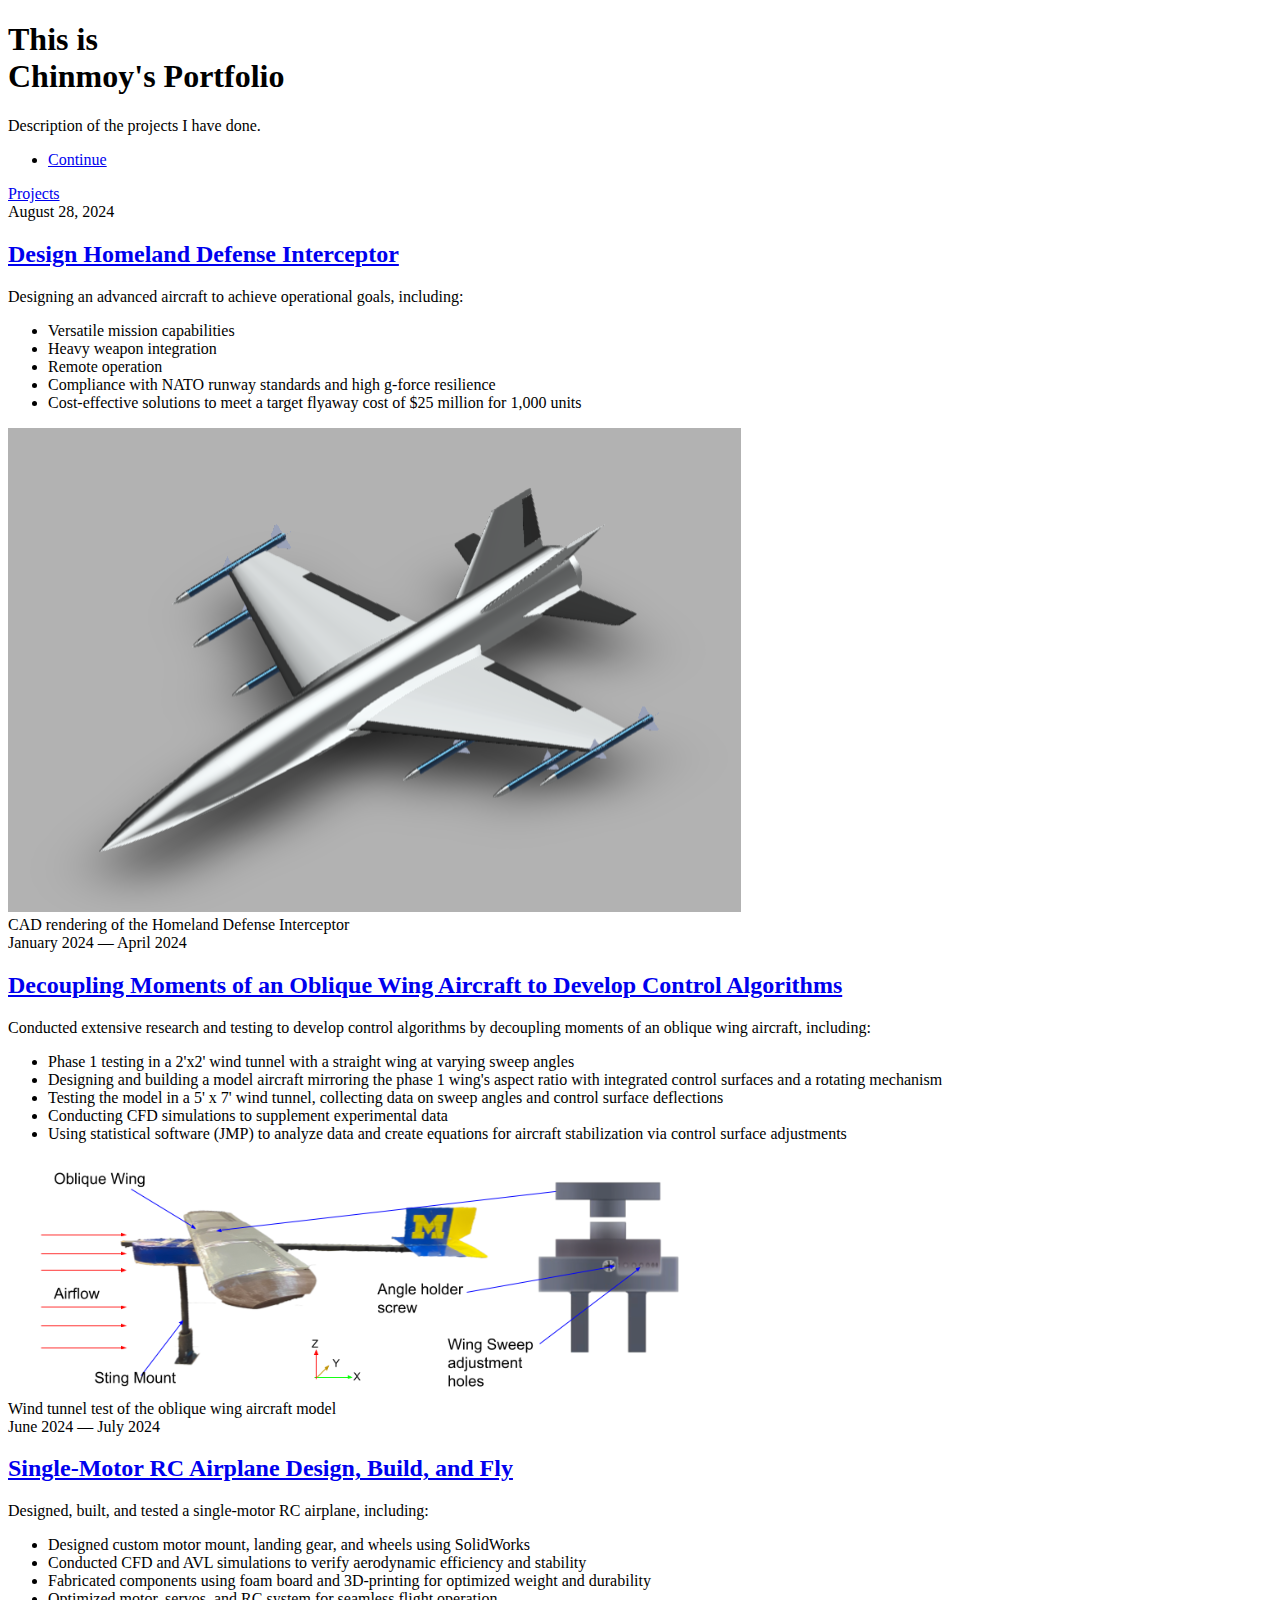
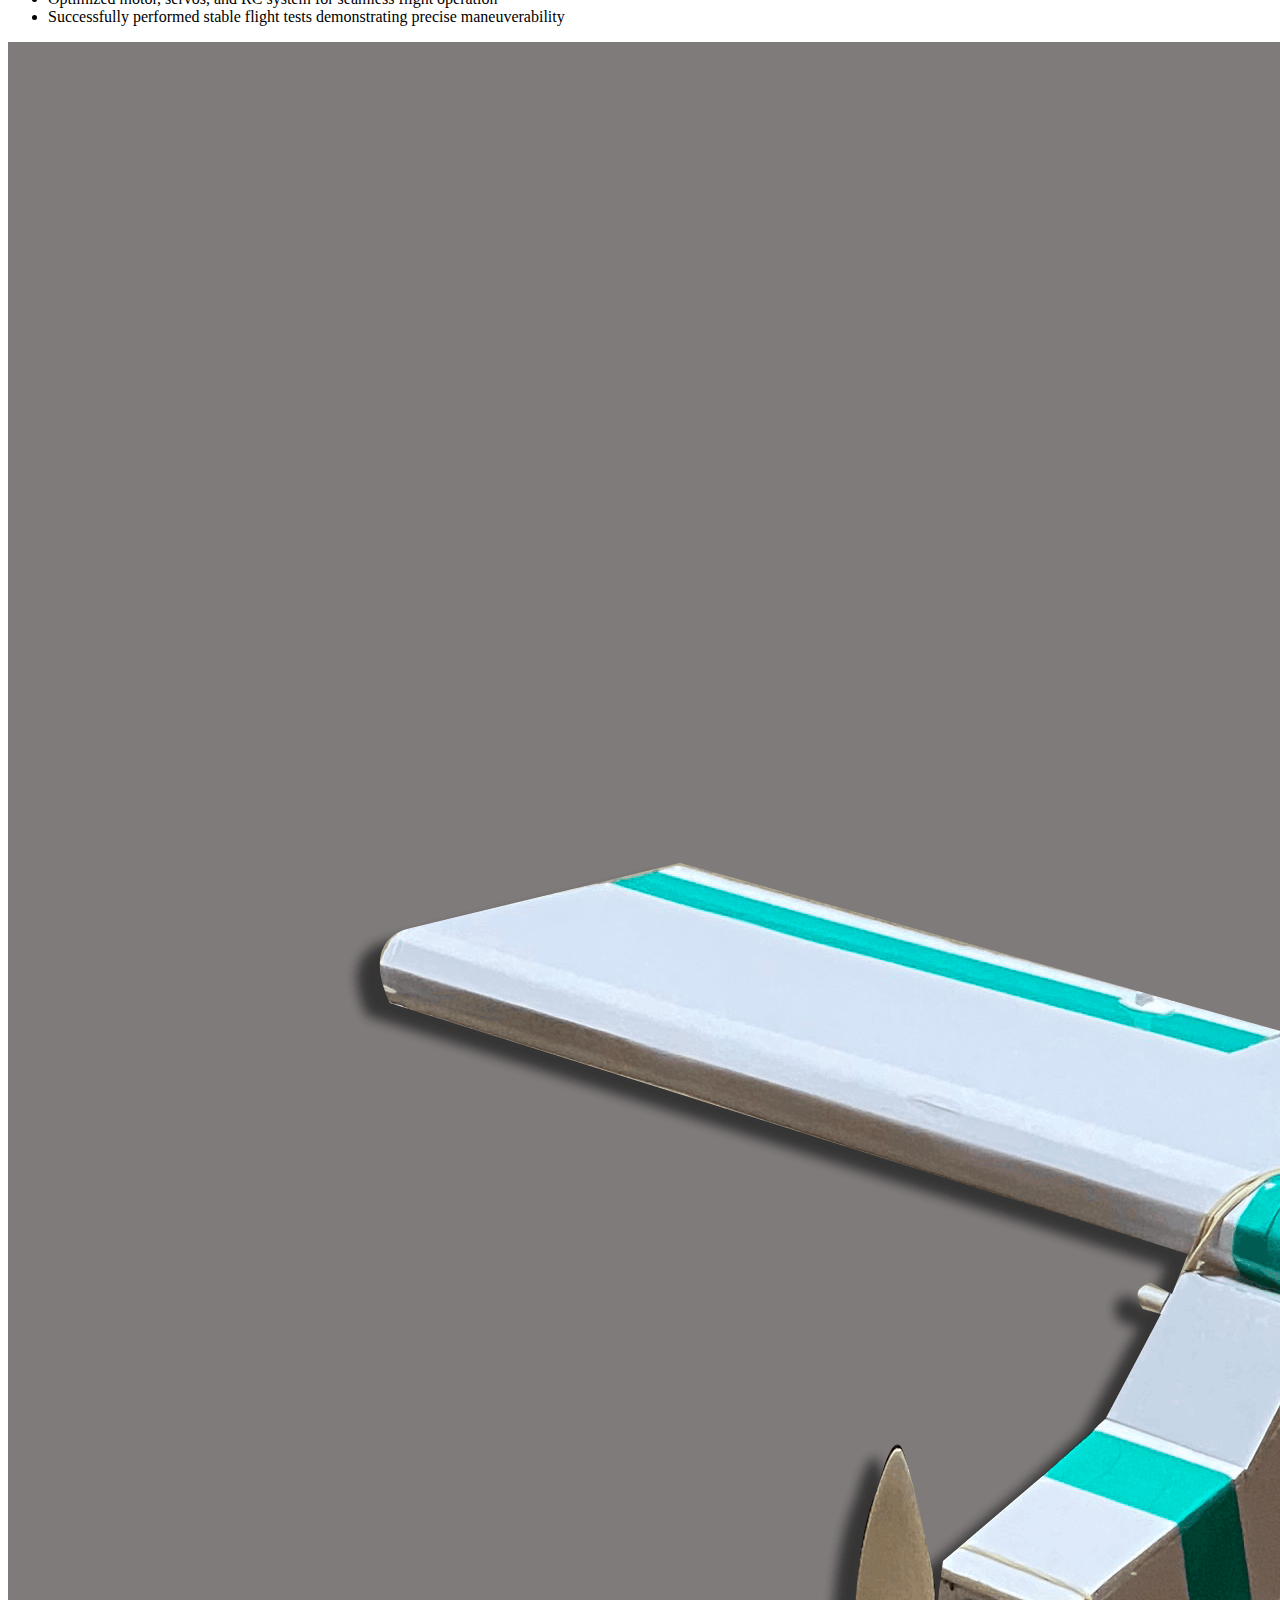
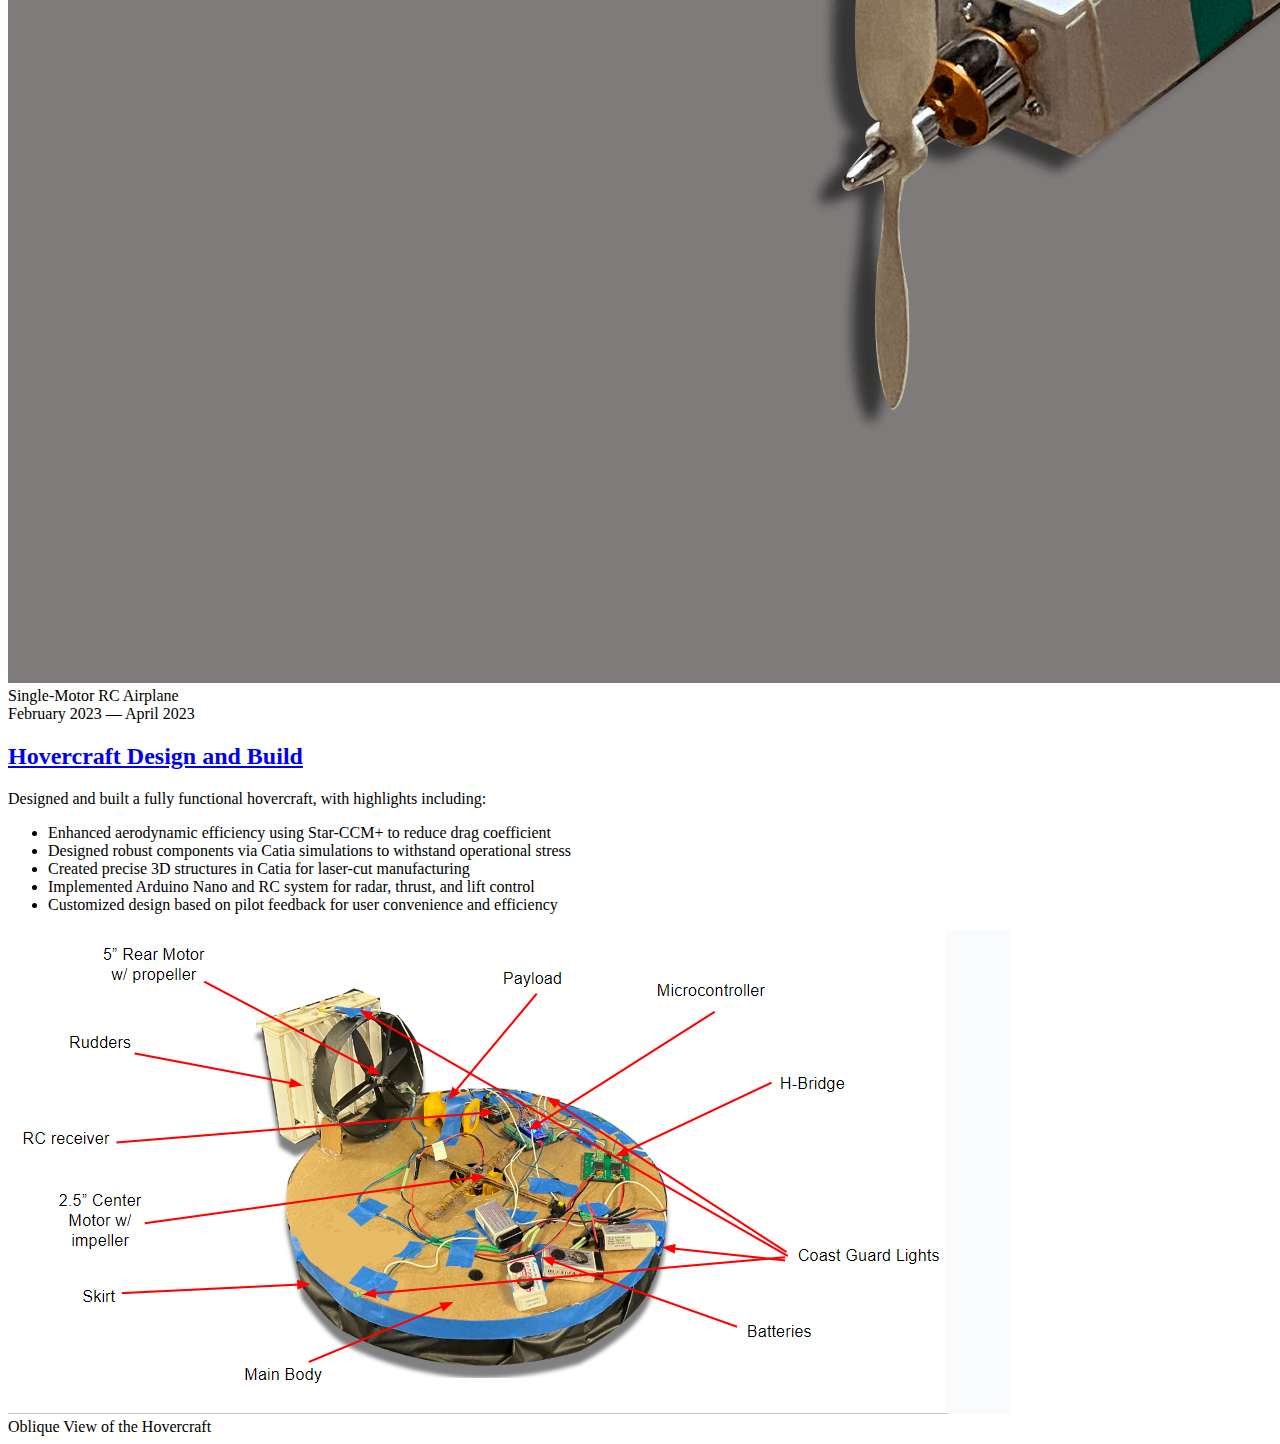
==== index.html @ 1a846a26 "Add files via upload" ====
<!DOCTYPE HTML>

<html>
	<head>
		<title>Massively by HTML5 UP</title>
		<meta charset="utf-8" />
		<meta name="viewport" content="width=device-width, initial-scale=1, user-scalable=no" />
		<link rel="stylesheet" href="assets/css/main.css" />
		<noscript><link rel="stylesheet" href="assets/css/noscript.css" /></noscript>
	</head>
	<body class="is-preload">

		<!-- Wrapper -->
			<div id="wrapper" class="fade-in">

				<!-- Intro -->
					<div id="intro">
						<h1>This is<br />
						Chinmoy's Portfolio</h1>
						<p>Description of the projects I have done.</p>
						<ul class="actions">
							<li><a href="#header" class="button icon solid solo fa-arrow-down scrolly">Continue</a></li>
						</ul>
					</div>

				<!-- Header -->
					<header id="header">
						<a href="index.html" class="logo">Projects</a>
					</header>

			

				<!-- Main -->
				<div id="main">

					<!-- Featured Post: Homeland Defense Interceptor -->
					<article class="post featured">
						<header class="major">
							<span class="date">August 28, 2024</span>
							<h2><a href="#">Design Homeland Defense Interceptor</a></h2>
							<p>
								Designing an advanced aircraft to achieve operational goals, including:
							</p>
							<ul>
								<li>Versatile mission capabilities</li>
								<li>Heavy weapon integration</li>
								<li>Remote operation</li>
								<li>Compliance with NATO runway standards and high g-force resilience</li>
								<li>Cost-effective solutions to meet a target flyaway cost of $25 million for 1,000 units</li>
							</ul>
						</header>
						<a href="#" class="image main"><img src="images/interceptor.png" alt="CAD of Homeland Defense Interceptor" /></a>
						<figcaption>CAD rendering of the Homeland Defense Interceptor</figcaption>
					</article>
				
					<!-- Featured Post: Decoupling Moments of an Oblique Wing Aircraft -->
					<article class="post featured">
						<header class="major">
							<span class="date">January 2024 — April 2024</span>
							<h2><a href="#">Decoupling Moments of an Oblique Wing Aircraft to Develop Control Algorithms</a></h2>
							<p>
								Conducted extensive research and testing to develop control algorithms by decoupling moments of an oblique wing aircraft, including:
							</p>
							<ul>
								<li>Phase 1 testing in a 2'x2' wind tunnel with a straight wing at varying sweep angles</li>
								<li>Designing and building a model aircraft mirroring the phase 1 wing's aspect ratio with integrated control surfaces and a rotating mechanism</li>
								<li>Testing the model in a 5' x 7' wind tunnel, collecting data on sweep angles and control surface deflections</li>
								<li>Conducting CFD simulations to supplement experimental data</li>
								<li>Using statistical software (JMP) to analyze data and create equations for aircraft stabilization via control surface adjustments</li>
							</ul>
						</header>
						<a href="#" class="image main"><img src="images/windtunnel.png" alt="Oblique Wing Aircraft Wind Tunnel Test" /></a>
						<figcaption>Wind tunnel test of the oblique wing aircraft model</figcaption>
					</article>
				
					<!-- Featured Post: Single-Motor RC Airplane -->
					<article class="post featured">
						<header class="major">
							<span class="date">June 2024 — July 2024</span>
							<h2><a href="#">Single-Motor RC Airplane Design, Build, and Fly</a></h2>
							<p>
								Designed, built, and tested a single-motor RC airplane, including:
							</p>
							<ul>
								<li>Designed custom motor mount, landing gear, and wheels using SolidWorks</li>
								<li>Conducted CFD and AVL simulations to verify aerodynamic efficiency and stability</li>
								<li>Fabricated components using foam board and 3D-printing for optimized weight and durability</li>
								<li>Optimized motor, servos, and RC system for seamless flight operation</li>
								<li>Successfully performed stable flight tests demonstrating precise maneuverability</li>
							</ul>
						</header>
						<a href="#" class="image main"><img src="images/rcairplane.png" alt="Single-Motor RC Airplane" /></a>
						<figcaption>Single-Motor RC Airplane </figcaption>
					</article>
				
					<!-- Featured Post: Hovercraft Design and Build -->
					<article class="post featured">
						<header class="major">
							<span class="date">February 2023 — April 2023</span>
							<h2><a href="#">Hovercraft Design and Build</a></h2>
							<p>
								Designed and built a fully functional hovercraft, with highlights including:
							</p>
							<ul>
								<li>Enhanced aerodynamic efficiency using Star-CCM+ to reduce drag coefficient</li>
								<li>Designed robust components via Catia simulations to withstand operational stress</li>
								<li>Created precise 3D structures in Catia for laser-cut manufacturing</li>
								<li>Implemented Arduino Nano and RC system for radar, thrust, and lift control</li>
								<li>Customized design based on pilot feedback for user convenience and efficiency</li>
							</ul>
						</header>
						<a href="#" class="image main"><img src="images/Hovercraft.png" alt="Hovercraft Design" /></a>
						<figcaption>Oblique View of the Hovercraft </figcaption>
					</article>
				
				</div>
				

						

		<!-- Scripts -->
			<script src="assets/js/jquery.min.js"></script>
			<script src="assets/js/jquery.scrollex.min.js"></script>
			<script src="assets/js/jquery.scrolly.min.js"></script>
			<script src="assets/js/browser.min.js"></script>
			<script src="assets/js/breakpoints.min.js"></script>
			<script src="assets/js/util.js"></script>
			<script src="assets/js/main.js"></script>

	</body>
</html>
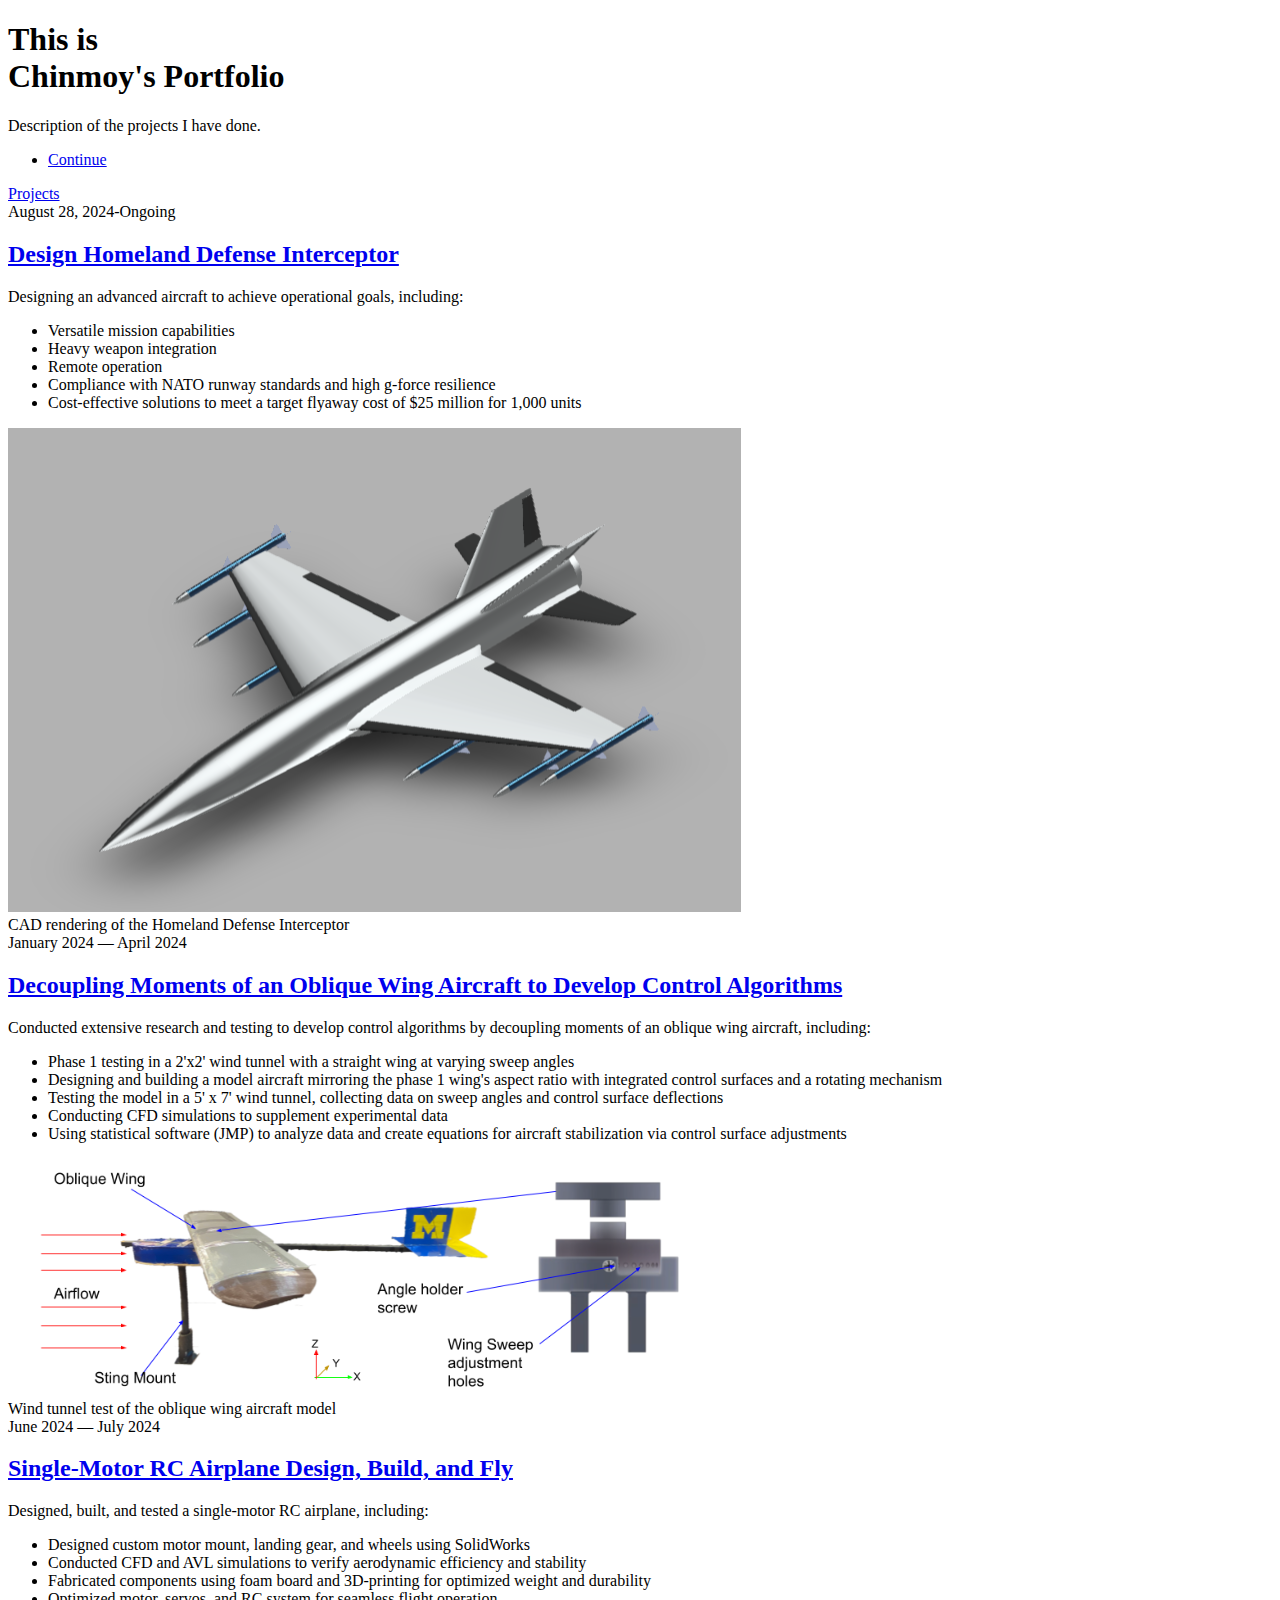
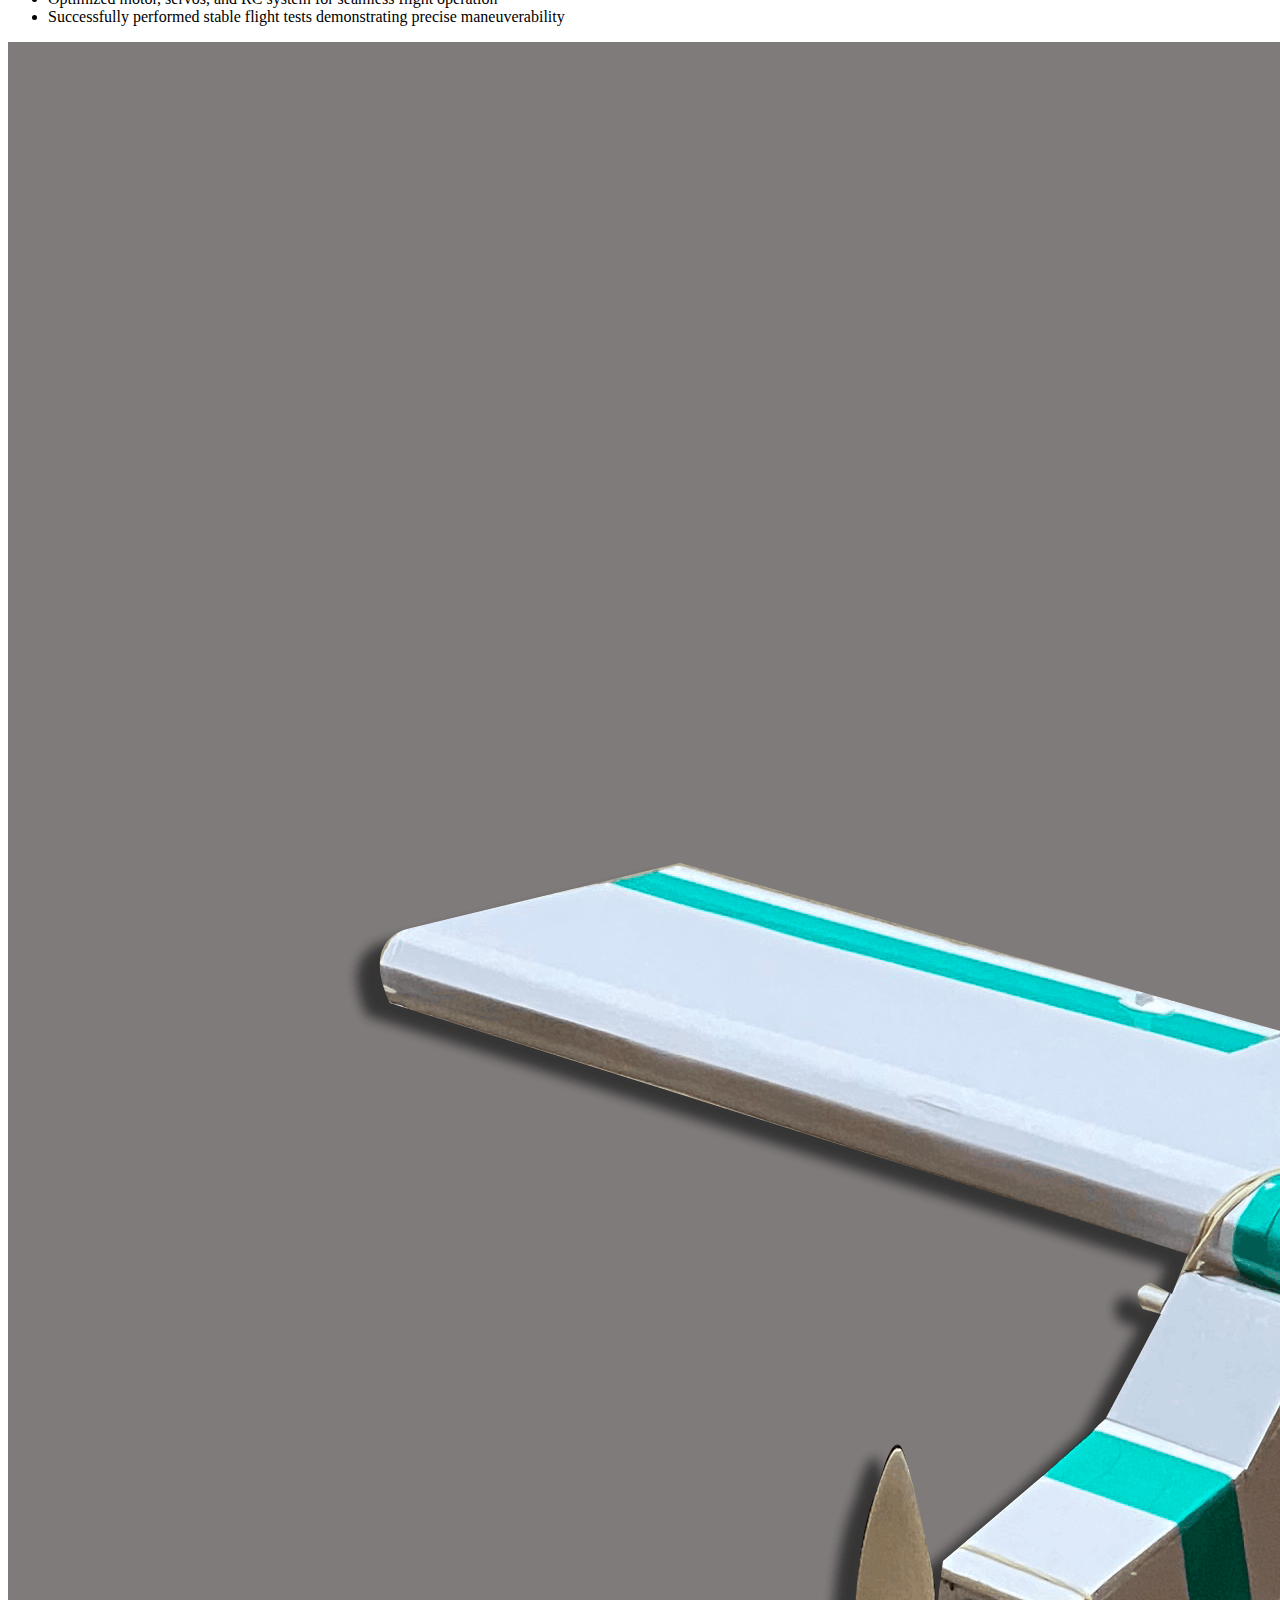
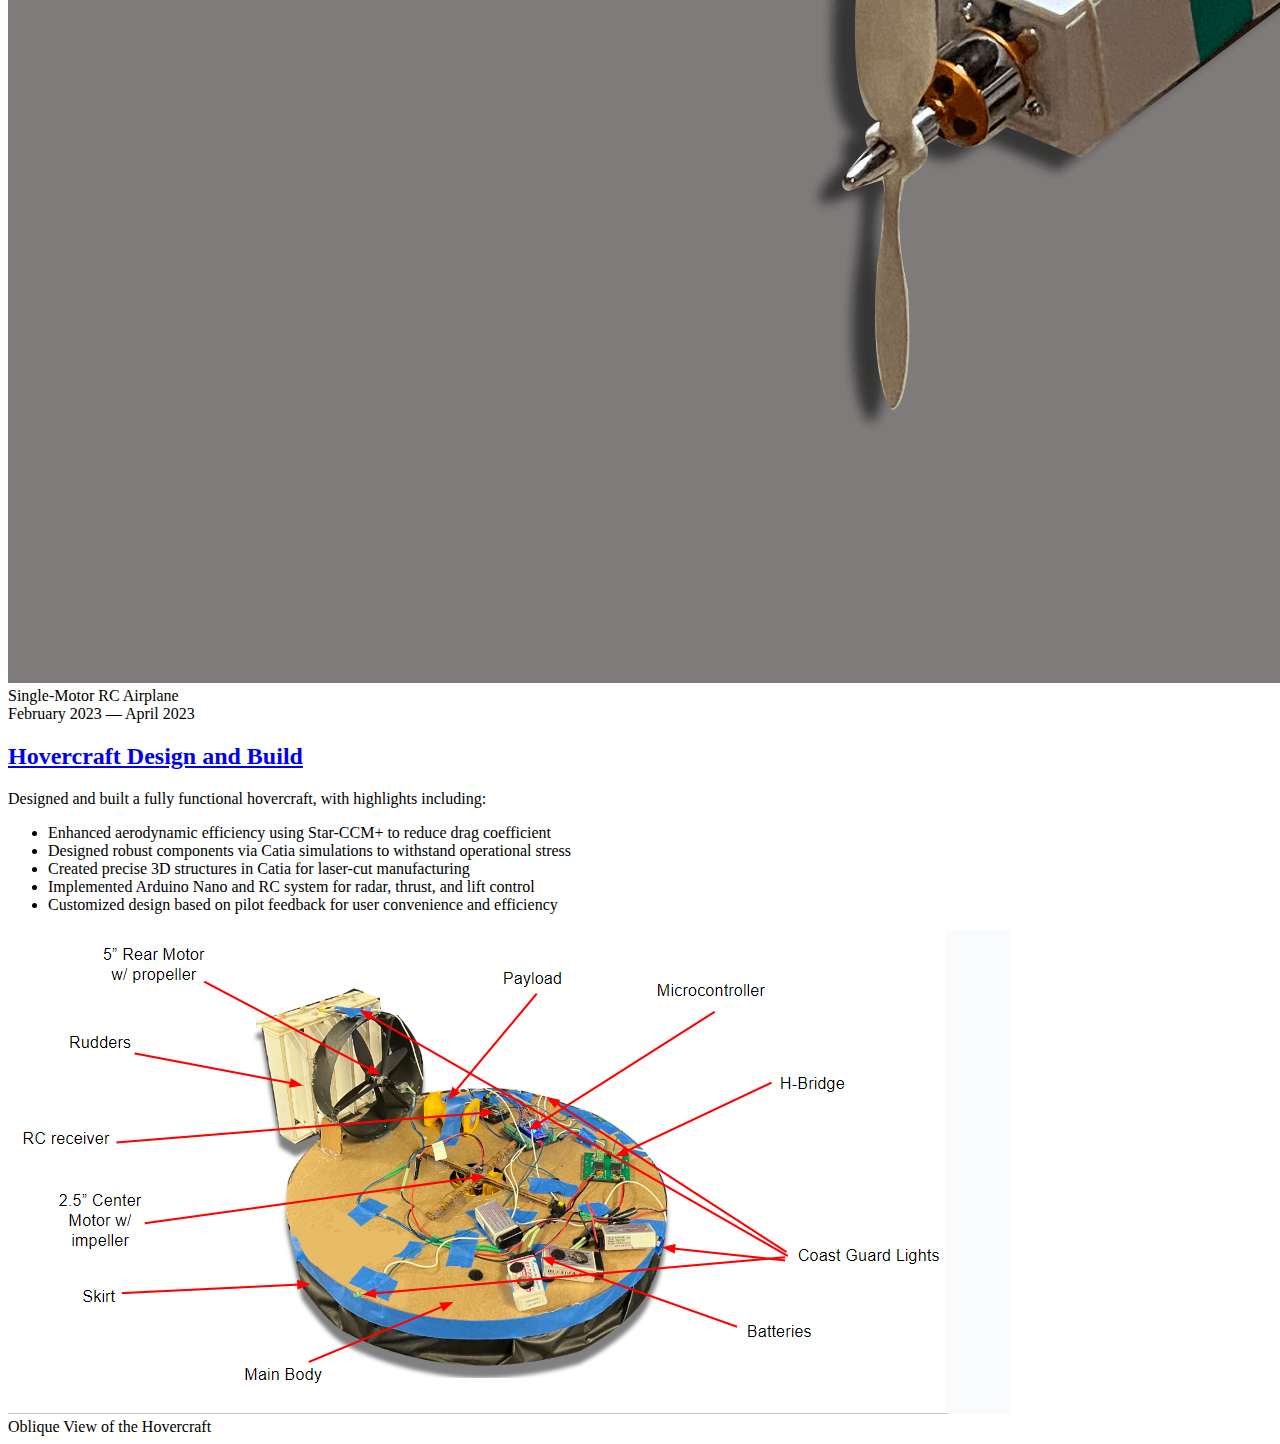
==== commit 9721e7b2: "Add files via upload" ====
--- a/index.html
+++ b/index.html
@@ -36,7 +36,7 @@
 					<!-- Featured Post: Homeland Defense Interceptor -->
 					<article class="post featured">
 						<header class="major">
-							<span class="date">August 28, 2024</span>
+							<span class="date">August 28, 2024-Ongoing</span>
 							<h2><a href="#">Design Homeland Defense Interceptor</a></h2>
 							<p>
 								Designing an advanced aircraft to achieve operational goals, including:
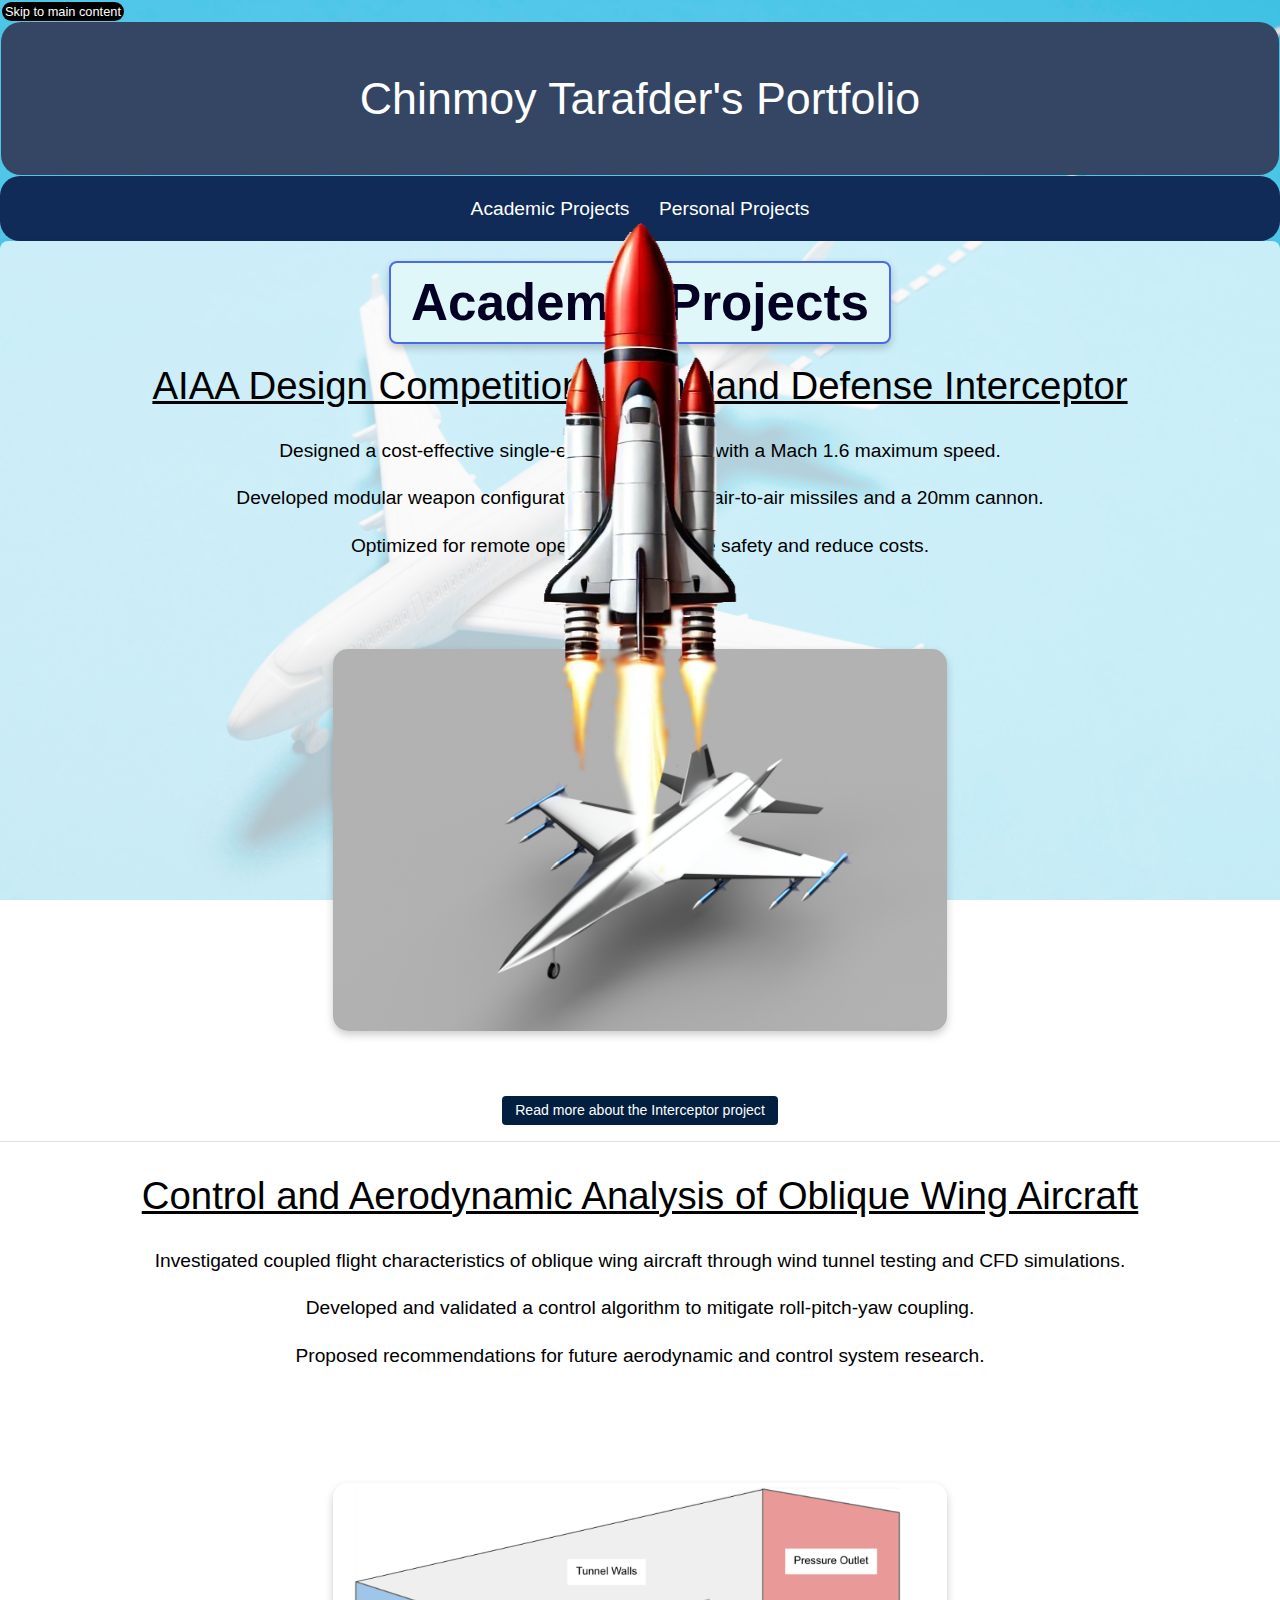
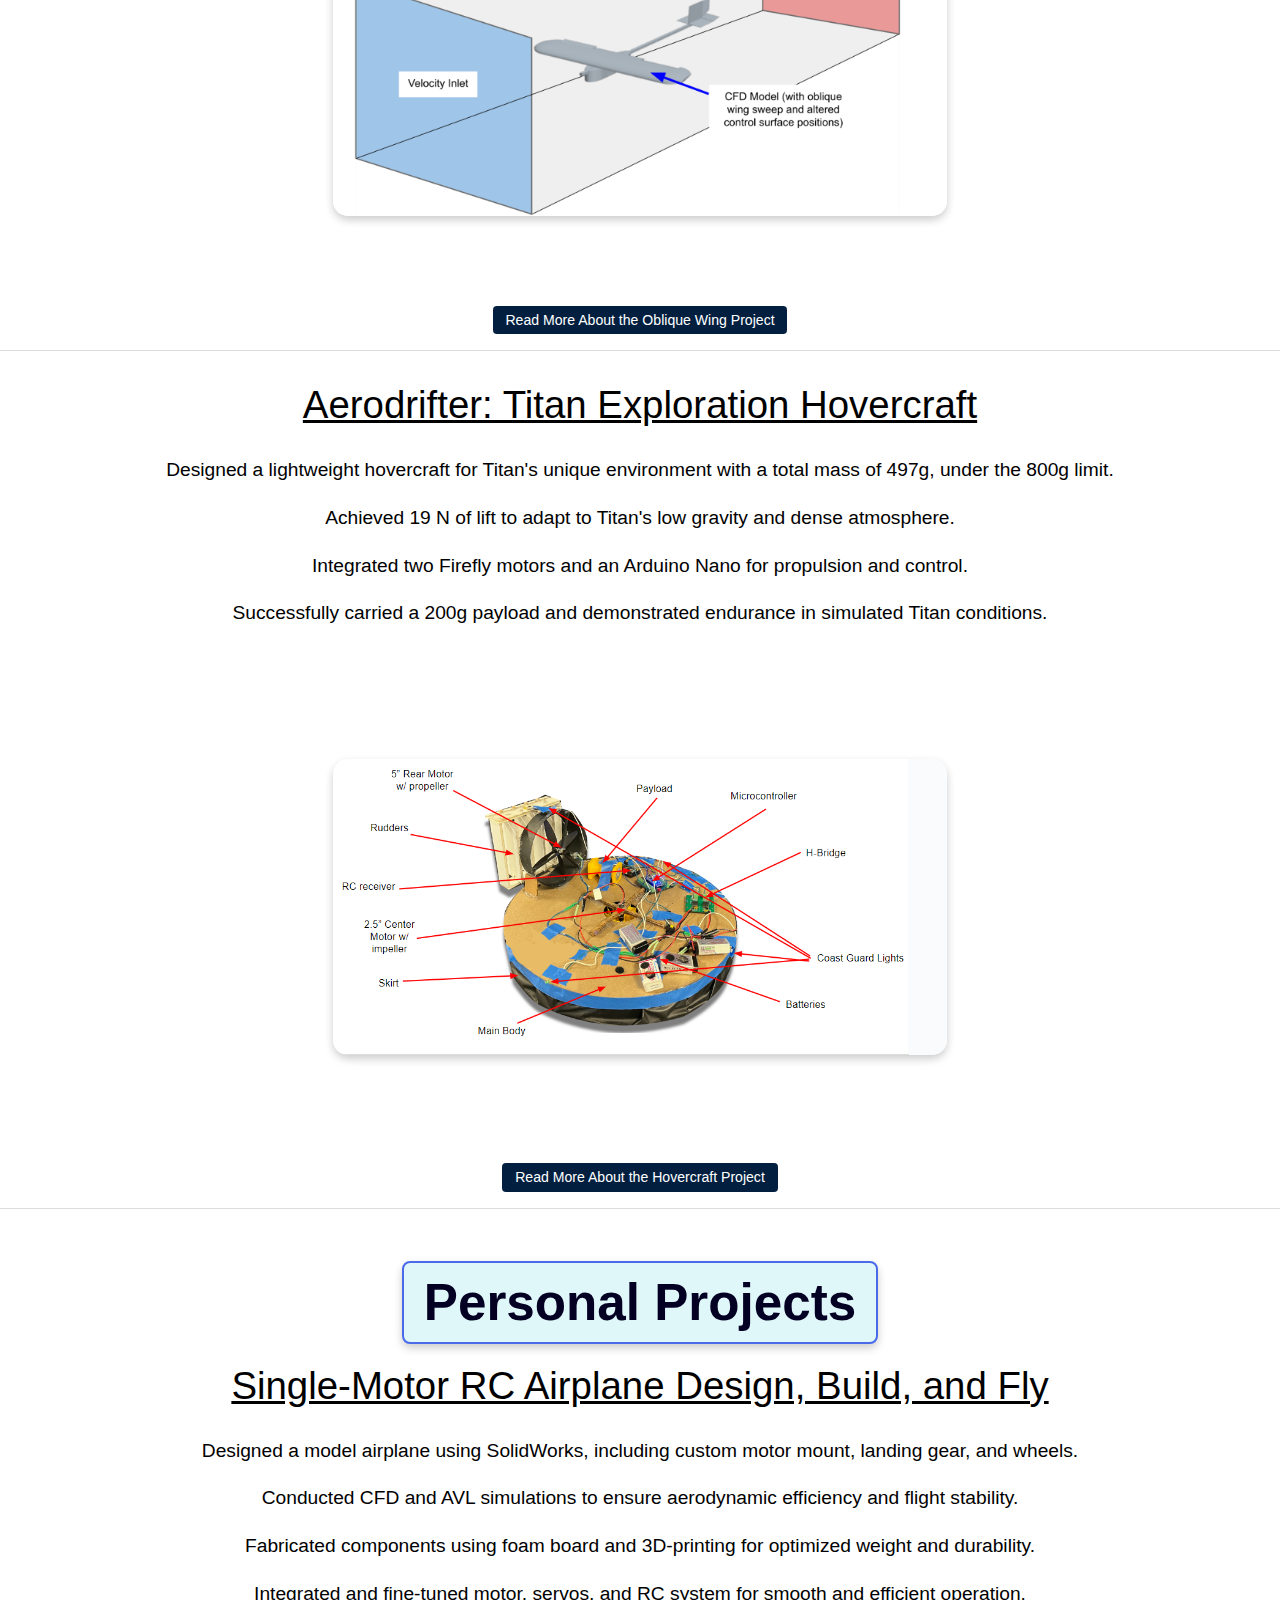
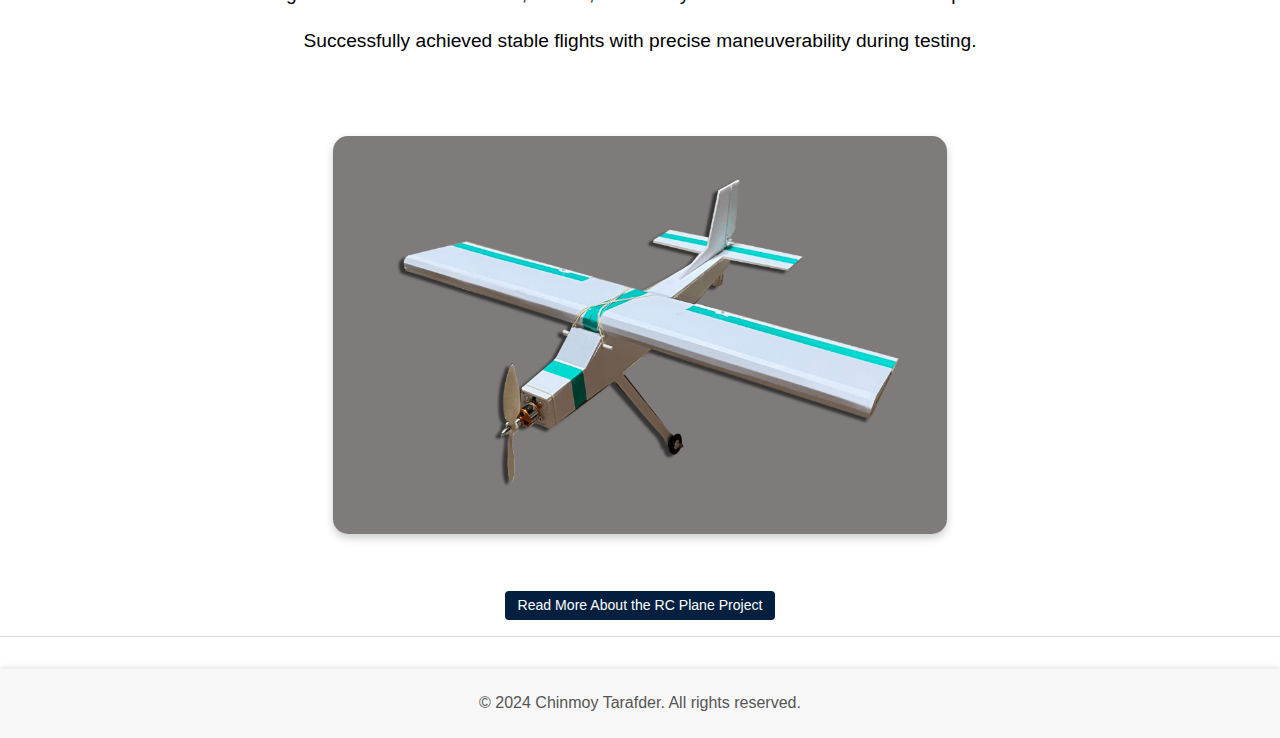
==== commit cb23b690: "updated" ====
--- a/index.html
+++ b/index.html
@@ -1,131 +1,153 @@
-<!DOCTYPE HTML>
+<!DOCTYPE html>
+<html lang="en">
 
-<html>
-	<head>
-		<title>Massively by HTML5 UP</title>
-		<meta charset="utf-8" />
-		<meta name="viewport" content="width=device-width, initial-scale=1, user-scalable=no" />
-		<link rel="stylesheet" href="assets/css/main.css" />
-		<noscript><link rel="stylesheet" href="assets/css/noscript.css" /></noscript>
-	</head>
-	<body class="is-preload">
+<head>
+    <meta charset="UTF-8">
+    <meta name="viewport" content="width=device-width, initial-scale=1.0">
+    <title>Portfolio</title>
+    <link rel="stylesheet" href="css/reset.css">
+    <link rel="stylesheet" href="css/style.css">
+    
+</head>
 
-		<!-- Wrapper -->
-			<div id="wrapper" class="fade-in">
+<body>
+    <img src="images/rocket.png" alt="rocket launch" class="fullscreen-plane">
 
-				<!-- Intro -->
-					<div id="intro">
-						<h1>This is<br />
-						Chinmoy's Portfolio</h1>
-						<p>Description of the projects I have done.</p>
-						<ul class="actions">
-							<li><a href="#header" class="button icon solid solo fa-arrow-down scrolly">Continue</a></li>
-						</ul>
-					</div>
+    <div class="skip-container">
+        <a href="#main-content" class="skip-link">Skip to main content</a>
+    </div>
+    <header>
+        <h1>Chinmoy Tarafder's Portfolio</h1>
+    </header>
 
-				<!-- Header -->
-					<header id="header">
-						<a href="index.html" class="logo">Projects</a>
-					</header>
+    <nav>
+        <a href="#academic-projects">Academic Projects</a>
+        <a href="#personal-projects">Personal Projects</a>
+    </nav>
 
-			
+    <main id="main-content" class="container">
+        <section id="academic-projects">
 
-				<!-- Main -->
-				<div id="main">
 
-					<!-- Featured Post: Homeland Defense Interceptor -->
-					<article class="post featured">
-						<header class="major">
-							<span class="date">August 28, 2024-Ongoing</span>
-							<h2><a href="#">Design Homeland Defense Interceptor</a></h2>
-							<p>
-								Designing an advanced aircraft to achieve operational goals, including:
-							</p>
-							<ul>
-								<li>Versatile mission capabilities</li>
-								<li>Heavy weapon integration</li>
-								<li>Remote operation</li>
-								<li>Compliance with NATO runway standards and high g-force resilience</li>
-								<li>Cost-effective solutions to meet a target flyaway cost of $25 million for 1,000 units</li>
-							</ul>
-						</header>
-						<a href="#" class="image main"><img src="images/interceptor.png" alt="CAD of Homeland Defense Interceptor" /></a>
-						<figcaption>CAD rendering of the Homeland Defense Interceptor</figcaption>
-					</article>
-				
-					<!-- Featured Post: Decoupling Moments of an Oblique Wing Aircraft -->
-					<article class="post featured">
-						<header class="major">
-							<span class="date">January 2024 — April 2024</span>
-							<h2><a href="#">Decoupling Moments of an Oblique Wing Aircraft to Develop Control Algorithms</a></h2>
-							<p>
-								Conducted extensive research and testing to develop control algorithms by decoupling moments of an oblique wing aircraft, including:
-							</p>
-							<ul>
-								<li>Phase 1 testing in a 2'x2' wind tunnel with a straight wing at varying sweep angles</li>
-								<li>Designing and building a model aircraft mirroring the phase 1 wing's aspect ratio with integrated control surfaces and a rotating mechanism</li>
-								<li>Testing the model in a 5' x 7' wind tunnel, collecting data on sweep angles and control surface deflections</li>
-								<li>Conducting CFD simulations to supplement experimental data</li>
-								<li>Using statistical software (JMP) to analyze data and create equations for aircraft stabilization via control surface adjustments</li>
-							</ul>
-						</header>
-						<a href="#" class="image main"><img src="images/windtunnel.png" alt="Oblique Wing Aircraft Wind Tunnel Test" /></a>
-						<figcaption>Wind tunnel test of the oblique wing aircraft model</figcaption>
-					</article>
-				
-					<!-- Featured Post: Single-Motor RC Airplane -->
-					<article class="post featured">
-						<header class="major">
-							<span class="date">June 2024 — July 2024</span>
-							<h2><a href="#">Single-Motor RC Airplane Design, Build, and Fly</a></h2>
-							<p>
-								Designed, built, and tested a single-motor RC airplane, including:
-							</p>
-							<ul>
-								<li>Designed custom motor mount, landing gear, and wheels using SolidWorks</li>
-								<li>Conducted CFD and AVL simulations to verify aerodynamic efficiency and stability</li>
-								<li>Fabricated components using foam board and 3D-printing for optimized weight and durability</li>
-								<li>Optimized motor, servos, and RC system for seamless flight operation</li>
-								<li>Successfully performed stable flight tests demonstrating precise maneuverability</li>
-							</ul>
-						</header>
-						<a href="#" class="image main"><img src="images/rcairplane.png" alt="Single-Motor RC Airplane" /></a>
-						<figcaption>Single-Motor RC Airplane </figcaption>
-					</article>
-				
-					<!-- Featured Post: Hovercraft Design and Build -->
-					<article class="post featured">
-						<header class="major">
-							<span class="date">February 2023 — April 2023</span>
-							<h2><a href="#">Hovercraft Design and Build</a></h2>
-							<p>
-								Designed and built a fully functional hovercraft, with highlights including:
-							</p>
-							<ul>
-								<li>Enhanced aerodynamic efficiency using Star-CCM+ to reduce drag coefficient</li>
-								<li>Designed robust components via Catia simulations to withstand operational stress</li>
-								<li>Created precise 3D structures in Catia for laser-cut manufacturing</li>
-								<li>Implemented Arduino Nano and RC system for radar, thrust, and lift control</li>
-								<li>Customized design based on pilot feedback for user convenience and efficiency</li>
-							</ul>
-						</header>
-						<a href="#" class="image main"><img src="images/Hovercraft.png" alt="Hovercraft Design" /></a>
-						<figcaption>Oblique View of the Hovercraft </figcaption>
-					</article>
-				
-				</div>
-				
+            <h2>Academic Projects</h2>
+            <div class="project">
+                <h3>AIAA Design Competition: Homeland Defense Interceptor</h3>
+                <ul>
+                    <li>Designed a cost-effective single-engine interceptor with a Mach 1.6 maximum speed.</li>
+                    <li>Developed modular weapon configurations, carrying six air-to-air missiles and a 20mm cannon.</li>
+                    <li>Optimized for remote operation to enhance safety and reduce costs.</li>
+                </ul>
 
-						
+                <div class="image-slider" id="interceptor">
+                    <button class="prev-btn" aria-label="Previous image">&larr;</button>
+                    <img src="images/Interceptor/rendered.png" alt="rendered CAD" class="slider-image">
+                    <img src="images/Interceptor/oview.png" alt="oblique view" class="slider-image">
+                    <img src="images/Interceptor/fview.png" alt="front view" class="slider-image">
+                    <img src="images/Interceptor/bview.png" alt="rear view" class="slider-image">
+                    <img src="images/Interceptor/sview.png" alt="side view" class="slider-image">
+                    <img src="images/Interceptor/tview.png" alt="top view" class="slider-image">
+                    <img src="images/Interceptor/btview.png" alt="bottom view" class="slider-image">
 
-		<!-- Scripts -->
-			<script src="assets/js/jquery.min.js"></script>
-			<script src="assets/js/jquery.scrollex.min.js"></script>
-			<script src="assets/js/jquery.scrolly.min.js"></script>
-			<script src="assets/js/browser.min.js"></script>
-			<script src="assets/js/breakpoints.min.js"></script>
-			<script src="assets/js/util.js"></script>
-			<script src="assets/js/main.js"></script>
+                    <button class="next-btn" aria-label="Next image">&rarr;</button>
+                </div>                
+                <a href="readmorehtml/defenceinterceptor.html" class="read-more" aria-label="Read more about the Homeland Defense Interceptor project">Read more about the Interceptor project</a>
+            </div>
 
-	</body>
-</html>+
+
+
+
+
+            <div class="project">
+                <h3>Control and Aerodynamic Analysis of Oblique Wing Aircraft</h3>
+                <ul>
+                    <li>Investigated coupled flight characteristics of oblique wing aircraft through wind tunnel testing and CFD simulations.</li>
+                    <li>Developed and validated a control algorithm to mitigate roll-pitch-yaw coupling.</li>
+                    <li>Proposed recommendations for future aerodynamic and control system research.</li>
+                </ul>
+                
+                <div class="image-slider" id="oblique-slider">
+                    <button class="prev-btn" aria-label="Previous image">&larr;</button>
+                    <img src="images/oblique/cfd_setup.png" alt="cfd setup" class="slider-image">
+                    <img src="images/oblique/oview.png" alt="Oblique view" class="slider-image">
+                    <img src="images/oblique/tview.png" alt="top view" class="slider-image">
+                    <img src="images/oblique/w_assembly.png" alt="wing assembly" class="slider-image">
+                    <img src="images/oblique/control_setup.png" alt="control setup" class="slider-image">
+                    <img src="images/oblique/wind_actual.jpg" alt="Oblique Wing Testing" class="slider-image">
+                    <img src="images/oblique/windtunnel.png" alt="Oblique Wing - Wind Tunnel Test" class="slider-image">
+                    <img src="images/oblique/wing to motor mount.png" alt="wing to motor mount" class="slider-image">
+                    <img src="images/oblique/wing.png" alt="wing" class="slider-image">
+                    <img src="images/oblique/wmount.png" alt="wing mount" class="slider-image">
+
+                    <button class="next-btn" aria-label="Next image">&rarr;</button>
+                </div>
+                <a href="readmorehtml/obliquewing.html" class="read-more" aria-label="Learn more about the Oblique Wing project">Read More About the Oblique Wing Project</a>
+            </div>
+            
+            
+
+
+
+            <div class="project">
+                <h3>Aerodrifter: Titan Exploration Hovercraft</h3>
+                <ul>
+                    <li>Designed a lightweight hovercraft for Titan's unique environment with a total mass of 497g, under the 800g limit.</li>
+                    <li>Achieved 19 N of lift to adapt to Titan's low gravity and dense atmosphere.</li>
+                    <li>Integrated two Firefly motors and an Arduino Nano for propulsion and control.</li>
+                    <li>Successfully carried a 200g payload and demonstrated endurance in simulated Titan conditions.</li>
+                </ul>
+                
+            <div class="image-slider" id="hovercraft">
+                <button class="prev-btn" aria-label="Previous image">&larr;</button>
+
+                <img src="images/hovercraft/Hovercraft.png" alt="Hovercraft" class="slider-image">
+                <img src="images/hovercraft/external_sim.png" alt="Internal simulation" class="slider-image">
+                <img src="images/hovercraft/internal_sim.png" alt="External simulation" class="slider-image">
+
+                <button class="next-btn" aria-label="Next image">&rarr;</button>
+            </div>                
+            <a href="readmorehtml/hovercraft.html" class="read-more" aria-label="Learn more about the Hovercraft project">Read More About the Hovercraft Project</a>
+
+            </div>
+        </section>
+
+        <section id="personal-projects">
+            <h2>Personal Projects</h2>
+
+            <div class="project">
+                <h3>Single-Motor RC Airplane Design, Build, and Fly</h3>
+                <ul>
+                    <li>Designed a model airplane using SolidWorks, including custom motor mount, landing gear, and wheels.</li>
+                    <li>Conducted CFD and AVL simulations to ensure aerodynamic efficiency and flight stability.</li>
+                    <li>Fabricated components using foam board and 3D-printing for optimized weight and durability.</li>
+                    <li>Integrated and fine-tuned motor, servos, and RC system for smooth and efficient operation.</li>
+                    <li>Successfully achieved stable flights with precise maneuverability during testing.</li>
+                </ul>
+                
+                <div class="image-slider" id="hovercraft">
+                    <button class="prev-btn" aria-label="Previous image">&larr;</button>
+    
+                    <img src="images/rc_plane/rcairplane.png" alt="RC Airplane" class="slider-image">
+                    <img src="images/rc_plane/motormount.png" alt="Motormount" class="slider-image">
+                    <img src="images/rc_plane/tail_landing_gear.png" alt="Landing gear (back)" class="slider-image">
+    
+                    <button class="next-btn" aria-label="Next image">&rarr;</button>
+                </div>                
+                <a href="readmorehtml/rcplane.html" class="read-more" aria-label="Learn more about the RC Plane project">Read More About the RC Plane Project</a>
+            </div>
+        </section>
+        <footer>
+            
+            <h4>&copy; 2024 Chinmoy Tarafder. All rights reserved.</h4>
+            
+        </footer>
+    </main>
+    <script src="js/lightbox.js"></script>
+    <script src="js/photobox.js"></script>
+    <script src="js/tabbable.js"></script>
+
+
+</body>
+
+
+</html>
--- a/css/style.css
+++ b/css/style.css
@@ -0,0 +1,588 @@
+/* Skip Link */
+a.skip-link {
+    top: 2px;
+    left: 5px;
+    background: #000;
+    color: #fff;
+    padding: 2px 3px;
+    text-decoration: none;
+    z-index: 100;
+    width: 100%;
+    font-size: 3vw;
+    border-radius: 20px; 
+    text-align: left;
+}
+
+.skip-container {
+    text-align: left; /* Aligns the content inside the div to the left */
+    margin: 2px; /* Adds some space around the container */
+}
+a.skip-link:focus {
+    top: 10px;
+}
+
+/* Header */
+header {
+    background: #344664;
+    color: white;
+    padding: 0.8vw 0;
+    text-align: center;
+    font-size: 4vw;
+    margin: 1px;
+    border-radius: 20px; /* Adjust this value to increase or decrease the roundness */
+}
+
+
+/* Navigation */
+nav {
+    background: #102b57;
+    color: white;
+    padding: 1vw; /* Slightly larger padding for breathing room */
+    text-align: center;
+    border-radius: 20px;
+}
+
+nav a {
+    display: block;
+    margin: 1vw 0; /* Increase vertical margin to add separation */
+    color: white;
+    text-decoration: none;
+    font-size: 4vw;
+    padding: 0.5vw; /* Add padding inside each link for better clickability */
+    border: 2px solid transparent; /* Placeholder for hover effect */
+    border-radius: 10px; /* Rounded edges for each link */
+}
+
+nav a:hover {
+    text-decoration: underline;
+    background-color: #555;
+    border-color: white; /* Highlight border on hover */
+}
+
+/* Header */
+h2 {
+    display: inline-block; /* Background wraps tightly around the text */
+    background-color: #e0f7fa; /* Light teal background for emphasis */
+    color: #040023; /* Dark teal text color for contrast */
+    padding: 10px 20px; /* Adds space around the text */
+    border-radius: 8px; /* Rounds the corners of the background */
+    box-shadow: 0 4px 8px rgba(0, 0, 0, 0.2); /* Subtle shadow for depth */
+    font-size: 1.8em; /* Slightly larger font for prominence */
+    font-weight: bold; /* Makes the text bold */
+    margin: 20px auto; /* Space above and below; centers horizontally */
+    text-align: center; /* Centers text inside the heading if it wraps */
+    border: 2px solid #4b6aea; /* Dark border for definition */
+    font-size: 5vw;
+}
+
+
+h3 {
+    font-size: 5vw;
+    margin-bottom: 0.5em;
+    text-decoration: underline;
+}
+
+h3:hover{
+    color: #9500ff;
+}
+
+p,li{
+    font-size: 4vw;
+    padding: 1vw;
+}
+
+
+/* Project Section */
+.project {
+    margin-bottom: 2em;
+    border-bottom: 1px solid #ddd;
+    padding-bottom: 1em;
+
+    /* Center alignment */
+    display: flex;
+    flex-direction: column;
+    align-items: center;
+    text-align: center;
+}
+
+.project img {
+    width: 80%;
+    height: auto;
+    display: block;
+    margin: 1em 0;
+    border-radius: 15px; /* Slightly rounded edges */
+    box-shadow: 0 4px 8px rgba(0, 0, 0, 0.2); /* Subtle shadow */
+    transform: scale(1); /* Initial scale */
+    transition: transform 0.3s ease, box-shadow 0.3s ease; /* Smooth transition for scale and shadow */
+}
+
+.lightbox-content {
+    width:80%;
+    height: 30%;
+    border-radius: 10px;
+    margin-bottom: 10px; /* Space between image and caption */
+}
+
+.project img:hover {
+    transform: scale(1.05); /* Slightly enlarge the image */
+    box-shadow: 0 8px 16px rgba(0, 0, 0, 0.3); /* Enhanced shadow on hover */
+}
+
+/* Respect user preferences for reduced motion */
+@media (prefers-reduced-motion: reduce) {
+    .project img {
+        transition: none; /* Disable all transitions */
+    }
+
+    .project img:hover {
+        transform: none; /* No scale effect */
+        box-shadow: 0 4px 8px rgba(0, 0, 0, 0.2); /* Maintain subtle shadow */
+    }
+}
+
+
+
+.project h3 {
+    font-size: 5vw;
+    margin-bottom: 0.5em;
+    text-decoration: underline;
+}
+
+.project ul {
+    font-size: 2vw;
+    margin-bottom: 1em;
+    padding-left: 0; /* Remove indentation */
+}
+
+.project ul li {
+    list-style: none; /* Remove bullets */
+}
+
+/* Read More Button */
+.read-more {
+    display: inline-block;
+    background: #021f3f;
+    color: white;
+    padding: 0.4vw 0.8vw;
+    text-decoration: none;
+    border-radius: 4px;
+    font-size: 3vw;
+}
+
+.read-more:hover {
+    background: #0056b3;
+}
+
+.read-more:focus {
+    border: 5px solid #08a6fc; /* Add a border with the same color */
+}
+
+
+
+
+
+/***********footer*******************/
+footer {
+    display: flex; /* Use Flexbox for layout */
+    justify-content: center; /* Horizontally center the content */
+    align-items: center; /* Vertically center the content */
+    text-align: center; /* Center the text alignment */
+    padding: 2vw; /* Add spacing */
+    background-color: #f8f8f8; /* Light background color */
+    color: #555; /* Subtle text color */
+    bottom: 0; /* Align at the bottom of the viewport */
+    width: 100%; /* Full-width footer */
+    box-shadow: 0 -2px 5px rgba(0, 0, 0, 0.1); /* Add a subtle shadow */
+}
+
+footer p {
+    font-size: 3vw; /* Adjust font size */
+}
+
+
+
+
+
+
+
+/* Larger Screens (Tablet and above) */
+@media (min-width: 768px) {
+    a.skip-link {
+        font-size: 1vw;
+    }
+    header {
+        font-size: 4vw;
+        padding: 4vw 0;
+    }
+
+    nav {
+        display: flex;
+        justify-content: center;
+        gap: 1vw;
+        padding: 1vw 0;
+    }
+
+    nav a {
+        display: inline;
+        font-size: 1.5vw;
+        margin: 0;
+    }
+
+
+    h2{
+        font-size: 4vw;
+    }
+    .project h3 {
+        font-size: 4vw;
+    }
+    p,li{
+        font-size: 3vw;
+        padding: 1vw;
+    }
+
+    .project ul {
+        font-size: 1vw;
+    }
+
+    .read-more {
+        font-size: 1vw;
+        padding: 0.5vw 1vw;
+    }
+    p,li{
+        font-size: 2vw;
+    }
+    
+    h3{
+        font-size: 3vw;
+    }
+    
+    footer p {
+        font-size: 1vw; /* Adjust font size */
+    }
+    
+    .lightbox-content {
+        width:70%;
+        height: 80%;
+        border-radius: 10px;
+        margin-bottom: 10px; /* Space between image and caption */
+    }
+}
+
+/* Larger Screens (Desktop and above) */
+@media (min-width: 1024px) {
+    a.skip-link {
+        font-size: 1vw;
+    }
+    header {
+        font-size: 3.5vw;
+    }
+
+    .container {
+        width: 100%;
+        margin: 0 auto;
+    }
+
+    .project img {
+        width: 80%; /* Ensure full width of images */
+    }
+
+    .project h3 {
+        font-size: 3vw;
+    }
+
+    .project ul {
+        font-size: 1.1vw;
+    }
+
+    .read-more {
+        font-size: 1.1vw;
+    }
+
+    p,li{
+        font-size: 1.5vw;
+    }
+
+    
+}
+
+
+
+
+
+
+/***********************background************/
+/* Body Styles */
+body {
+    margin: 0;
+    padding: 0;
+    font-family: Arial, sans-serif;
+    background: url('../images/high-angle-plane-blue-background.jpg') no-repeat center center fixed;
+    background-size: cover; /* Ensures the image covers the entire viewport */
+    color: #000; /* Adjust text color for better readability over the background */
+    text-align: center;
+}
+
+
+/* Main Container */
+.container {
+    background: rgba(255, 255, 255, 0.7); /* Adds a semi-transparent background for readability */
+    border-radius: 8px; /* Optional: Adds rounded corners to the container */
+    box-shadow: 0 4px 8px rgba(0, 0, 0, 0.2); /* Optional: Adds a subtle shadow */
+}
+
+
+
+
+
+
+
+
+
+
+
+
+/************************ Initial rocket ***************************/
+/* Fullscreen Plane */
+.fullscreen-plane {
+    position: fixed;
+    bottom: 0; /* Start off-screen at the bottom */
+    left: 0;
+    width: 100%; /* Fullscreen width */
+    height: 100%; /* Fullscreen height */
+    object-fit: contain; /* Ensure the image scales properly */
+    animation: slide-up 3s ease-in-out forwards; /* Smooth transition */
+    z-index: 1000; /* Ensure the plane is above everything */
+}
+
+/* Content Hidden Initially */
+.content {
+    visibility: hidden; /* Hidden initially */
+    opacity: 1; /* Ensure smooth fade-in */
+    transition: opacity 1s ease-in; /* Fade-in effect after animation */
+    position: relative; /* Ensure normal layout */
+    z-index: 1; /* Ensure content appears above plane after animation */
+}
+
+/* Keyframes for Plane Transition */
+@keyframes slide-up {
+    0% {
+        bottom: -100%; /* Start completely off-screen below */
+    }
+    100% {
+        bottom: 100%; /* End completely off-screen above */
+    }
+}
+
+/* Respect `prefers-reduced-motion` */
+@media (prefers-reduced-motion: reduce) {
+    .fullscreen-plane {
+        animation: none; /* Disable animation */
+        display: none; /* Skip the plane entirely */
+    }
+
+    .content {
+        visibility: visible;
+        opacity: 1;
+    }
+}
+
+
+
+
+
+
+
+/*******************lightbox******************/
+.lightbox {
+    display: none; /* Hidden by default */
+    position: fixed;
+    z-index: 1000; /* Ensure it appears above other content */
+    top: 0;
+    left: 0;
+    width: 100%;
+    height: 100%;
+    background-color: rgba(0, 0, 0, 0.8); /* Semi-transparent black background */
+    justify-content: center;
+    align-items: center;
+    flex-direction: column; /* Stack the image and caption vertically */
+}
+
+.lightbox .content {
+    text-align: center; /* Center-align image and caption */
+}
+
+
+.caption {
+    color: white;
+    font-size: 1.2rem;
+    text-align: center;
+    margin-top: 10px;
+}
+
+.close {
+    position: absolute;
+    top: 20px;
+    right: 30px;
+    color: white;
+    font-size: 2rem;
+    font-weight: bold;
+    cursor: pointer;
+    z-index: 1001; /* Keep above the content */
+}
+
+.close:hover,
+.close:focus {
+    color: red; /* Highlight on hover or focus */
+    outline: none; /* Remove default focus outline */
+}
+
+
+
+
+
+/**********photobox*****************************/
+/* Center the slider and maintain consistent image size */
+.image-slider {
+    position: relative;
+    width: 60vw; /* Set a fixed width for consistent sizing */
+    height: 40vw; /* Set a fixed height for consistent sizing */
+    overflow: hidden; /* Prevent overflow for hidden images */
+    display: flex;
+    align-items: center;
+    justify-content:center;
+}
+
+/* Style the images */
+.slider-image {
+    width: 100%; /* Images take up the full slider width */
+    height: 100%; /* Maintain the slider height */
+    object-fit: scale-down; /* Ensure the images fit without distortion */
+    display: none; /* Hide all images initially */
+    z-index: 1;
+}
+
+/* Navigation buttons */
+.prev-btn, .next-btn {
+    position: absolute;
+    top: 50%;
+    transform: translateY(-50%);
+    display: flex; /* Use flexbox for centering */
+    justify-content: center; /* Center horizontally */
+    align-items: center; /* Center vertically */
+    width: 40px; /* Ensure perfect circle */
+    height: 40px;
+    font-size: 1.5rem; /* Adjust arrow size */
+    background-color: rgba(0, 0, 0, 0.5);
+    border: none;
+    border-radius: 50%;
+    color: rgba(191, 191, 191, 0.8);
+    cursor: pointer;
+    opacity: 0; /* Hidden by default */
+    transition: opacity 0.3s ease, background-color 0.3s ease;
+    z-index: 10;
+    padding: 0; /* Reset any padding */
+    line-height: 1; /* Ensure no extra height from line spacing */
+}
+
+.image-slider:hover .prev-btn,
+.image-slider:hover .next-btn {
+    opacity: 1; /* Show buttons on hover */
+}
+
+.prev-btn {
+    left: 10px; /* Position to the left */
+}
+
+.next-btn {
+    right: 10px; /* Position to the right */
+}
+
+.prev-btn:hover, .next-btn:hover {
+    background-color: rgba(0, 0, 0, 0.8); /* Darker background on hover */
+}
+
+
+/* Prefers Reduced Motion */
+@media (prefers-reduced-motion: reduce) {
+    .prev-btn, .next-btn {
+        transition: none; /* Disable button transitions */
+    }
+    .image-slider:hover .prev-btn,
+    .image-slider:hover .next-btn {
+        opacity: 1; /* Immediately show buttons without fade */
+    }
+}
+
+
+
+
+
+
+/**************** Dark Mode Colors ********************/
+@media (prefers-color-scheme: dark) {
+    body {
+        background-color: #121212; /* Dark background */
+        color: #e0e0e0; /* Light gray text */
+    }
+    body {
+        margin: 0;
+        padding: 0;
+        font-family: Arial, sans-serif;
+        background: url('../images/dark\ bg.jpg') no-repeat center center fixed;
+        background-size: cover; /* Ensures the image covers the entire viewport */
+        color: #000; /* Adjust text color for better readability over the background */
+        text-align: center;
+    }
+
+    header {
+        background-color: #1f1f1f; /* Slightly lighter dark background */
+        color: #ffffff; /* White text for header */
+    }
+
+    nav {
+        background-color: #1f1f1f; /* Match header */
+    }
+
+    nav a {
+        color: #76c7c0; /* Light teal for links */
+    }
+
+    nav a:hover {
+        color: #ffffff; /* White on hover */
+    }
+
+    h1{
+        color: #ffffff; /* Bright white headings */
+    } 
+    h2{
+        color: #000000; /* Bright white headings */
+    }
+    h3 {
+        color: #ffffff; /* Bright white headings */
+    }
+
+    ul {
+        color: #ffffff; /* Slightly muted gray for list text */
+    }
+
+    a {
+        color: #76c7c0; /* Light teal for standard links */
+    }
+
+    a:hover {
+        color: #ffffff; /* White on hover for links */
+    }
+
+    footer {
+        background-color: #1f1f1f; /* Dark footer background */
+        color: #e0e0e0; /* Light gray text */
+    }
+    .container {
+        background: rgba(92, 89, 89, 0.7); /* Adds a semi-transparent background for readability */
+        border-radius: 8px; /* Optional: Adds rounded corners to the container */
+        box-shadow: 0 4px 8px rgba(0, 0, 0, 0.2); /* Optional: Adds a subtle shadow */
+    }
+    .prev-btn, .next-btn {
+        color: rgba(255, 255, 255, 0.8);
+    }
+}
